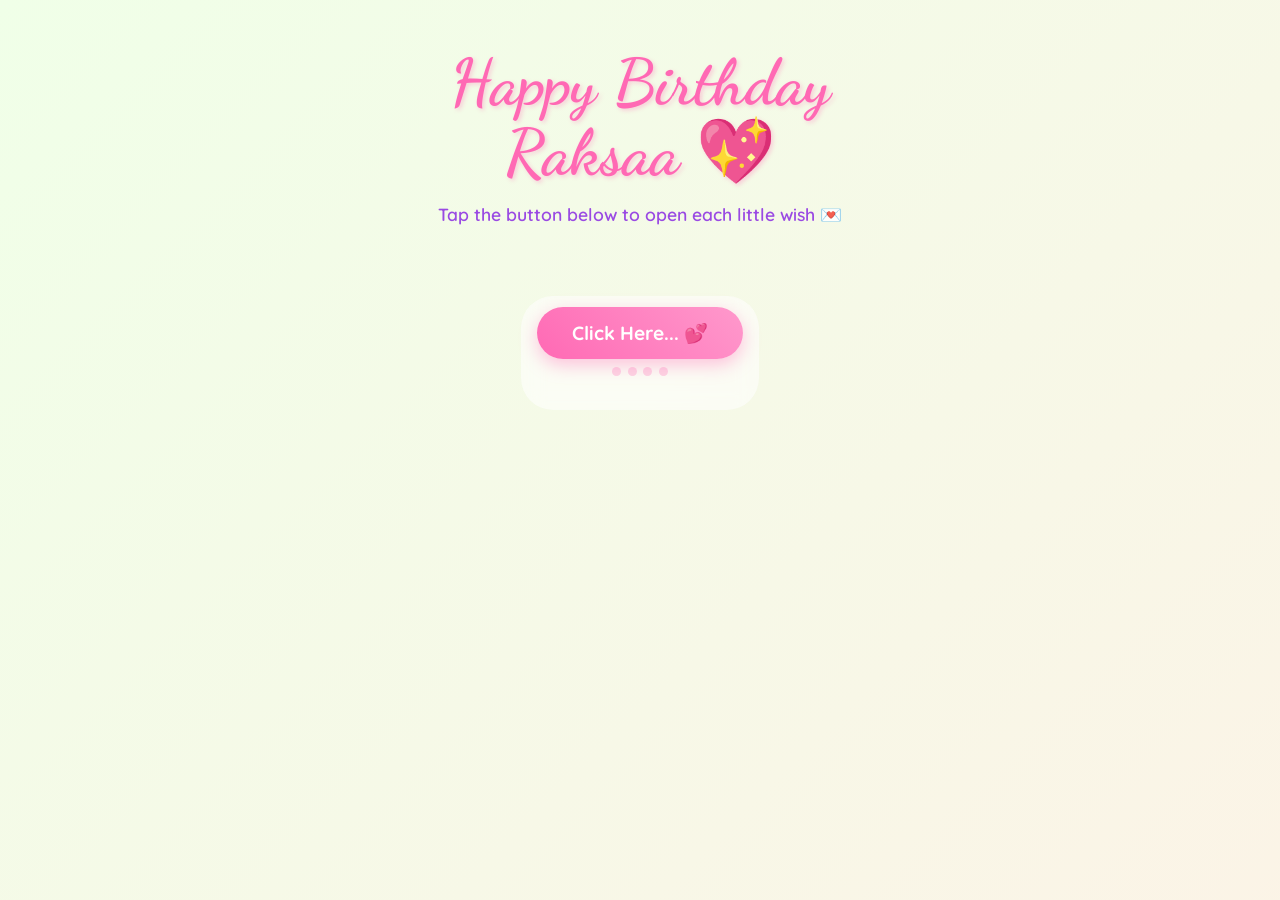
==== cause.html @ 2706ee84 "done" ====
<!DOCTYPE html>
<html lang="en">
<head>
    <meta charset="UTF-8">
    <meta name="viewport" content="width=device-width, initial-scale=1, viewport-fit=cover">
    <meta name="theme-color" content="#ffe6f1">
    <title>Why You're My Best Girlfriend 💖</title>
    <link rel="icon" href="data:image/svg+xml,<svg xmlns=%22http://www.w3.org/2000/svg%22 viewBox=%220 0 100 100%22><text y=%22.9em%22 font-size=%2290%22>💖</text></svg>">
    <link rel="preconnect" href="https://fonts.googleapis.com">
    <link rel="preconnect" href="https://fonts.gstatic.com" crossorigin>
    <link href="https://fonts.googleapis.com/css2?family=Dancing+Script:wght@600;700&family=Quicksand:wght@500;600;700&display=swap" rel="stylesheet">
    <link rel="stylesheet" href="common.css">
    <link rel="stylesheet" href="cause.css">
    <script src="common.js" defer></script>
    <script src="cause.js" defer></script>
</head>
<body class="page-cause">
    <main class="wrap">
        <header class="head">
            <h1>Happy Birthday Raksaa&nbsp;💖</h1>
            <p class="sub">Tap the button below to open each little wish 💌</p>
        </header>

        <section id="reasons-container" class="reasons" aria-live="polite"></section>

        <div class="controls">
            <button class="btn shuffle-button" type="button">Click Here... 💕</button>
            <div class="dots" aria-hidden="true"></div>
            <p class="reason-counter" aria-live="polite"></p>
        </div>

        <section class="ending-section" hidden>
            <div class="ending-photo">
                <img src="./d1.jpg" alt="A smiling portrait" width="972" height="1006">
            </div>
            <p class="ending-text">You're the BESTEST&nbsp;!&nbsp;💖</p>
        </section>
    </main>
</body>
</html>
---- common.css ----
/* =========================================================
   Shared styles – tokens, background, buttons, effects
   ========================================================= */
:root {
    --pink: #ff69b4;
    --pink-soft: #ff99cc;
    --pink-deep: #e0489a;
    --purple: #8a2be2;
    --ink: #4a3a4f;
    --card: rgba(255, 255, 255, 0.88);
    --font-display: 'Dancing Script', 'Bubblegum Sans', cursive;
    --font-body: 'Quicksand', system-ui, -apple-system, 'Segoe UI', Roboto, Arial, sans-serif;
    --radius: 22px;
    --pad: clamp(1rem, 4.5vw, 2rem);
    --ease: cubic-bezier(0.4, 0, 0.2, 1);
}

*,
*::before,
*::after {
    box-sizing: border-box;
    margin: 0;
    padding: 0;
}

html {
    -webkit-text-size-adjust: 100%;
    text-size-adjust: 100%;
    scroll-behavior: smooth;
}

body {
    min-height: 100vh;
    min-height: 100dvh;
    font-family: var(--font-body);
    line-height: 1.55;
    color: var(--ink);
    background: linear-gradient(-45deg, #ffe6f1, #e8ecff, #fff0e6, #f0ffe8);
    background-size: 400% 400%;
    animation: gradientBG 18s ease infinite, pageIn 0.7s ease backwards;
    overflow-x: hidden;
    /* keep content clear of notches / rounded corners */
    padding:
        env(safe-area-inset-top) env(safe-area-inset-right) env(safe-area-inset-bottom) env(safe-area-inset-left);
    transition: opacity 0.55s ease;
}

body.leaving {
    opacity: 0;
}

img {
    display: block;
    max-width: 100%;
}

h1,
h2 {
    text-wrap: balance;
}

p {
    text-wrap: pretty;
}

/* ---------- Button ---------- */
.btn {
    display: inline-flex;
    align-items: center;
    justify-content: center;
    gap: 0.5em;
    min-height: 52px;
    max-width: 100%;
    padding: 0.85rem clamp(1.25rem, 5vw, 2.2rem);
    border: 0;
    border-radius: 999px;
    font: inherit;
    font-weight: 700;
    font-size: clamp(1rem, 0.94rem + 0.35vw, 1.2rem);
    line-height: 1.25;
    text-align: center;
    text-decoration: none;
    color: #fff;
    background: linear-gradient(45deg, var(--pink), var(--pink-soft));
    box-shadow: 0 6px 18px rgba(255, 105, 180, 0.4);
    cursor: pointer;
    transition: transform 0.25s var(--ease), box-shadow 0.25s var(--ease), background 0.3s;
    -webkit-tap-highlight-color: transparent;
    touch-action: manipulation;
}

.btn:active {
    transform: scale(0.96);
}

.btn:focus-visible,
[role='button']:focus-visible,
button:focus-visible,
a:focus-visible {
    outline: 3px solid #fff;
    outline-offset: 3px;
    box-shadow: 0 0 0 6px var(--pink);
}

@media (hover: hover) {
    .btn:hover {
        transform: translateY(-2px) scale(1.04);
        box-shadow: 0 10px 26px rgba(255, 105, 180, 0.55);
    }
}

/* ---------- Floating emoji layer ---------- */
.fx {
    position: fixed;
    inset: 0;
    overflow: hidden;
    pointer-events: none;
    z-index: 0;
}

.floaty {
    position: absolute;
    bottom: -3rem;
    line-height: 1;
    opacity: 0;
    will-change: transform, opacity;
    animation: rise var(--d, 10s) linear forwards;
}

.burst {
    position: fixed;
    left: 0;
    top: 0;
    line-height: 1;
    pointer-events: none;
    z-index: 50;
    will-change: transform, opacity;
    animation: burst 0.9s ease-out forwards;
}

/* ---------- Custom cursor (mouse only) ---------- */
.cursor {
    position: fixed;
    left: 0;
    top: 0;
    width: 28px;
    height: 28px;
    margin: -14px 0 0 -14px;
    pointer-events: none;
    z-index: 9999;
    opacity: 0;
    transition: opacity 0.2s;
}

.cursor.on {
    opacity: 1;
}

.cursor svg {
    width: 100%;
    height: 100%;
    filter: drop-shadow(0 0 5px rgba(255, 105, 180, 0.6));
    transition: transform 0.2s var(--ease);
}

.cursor.big svg {
    transform: scale(1.6);
}

.has-cursor,
.has-cursor * {
    cursor: none !important;
}

/* ---------- Keyframes ---------- */
@keyframes gradientBG {
    0%   { background-position: 0% 50%; }
    50%  { background-position: 100% 50%; }
    100% { background-position: 0% 50%; }
}

@keyframes pageIn {
    from { opacity: 0; }
    to   { opacity: 1; }
}

@keyframes rise {
    0%   { transform: translate3d(0, 0, 0) rotate(0deg); opacity: 0; }
    10%  { opacity: 0.9; }
    90%  { opacity: 0.9; }
    100% {
        transform: translate3d(var(--x, 0), calc(-100vh - 6rem), 0) rotate(var(--r, 180deg));
        opacity: 0;
    }
}

@keyframes burst {
    0% {
        transform: translate(var(--x), var(--y)) scale(0.4);
        opacity: 1;
    }
    100% {
        transform: translate(calc(var(--x) + var(--dx)), calc(var(--y) + var(--dy))) scale(1.25);
        opacity: 0;
    }
}

@keyframes fadeUp {
    from { opacity: 0; transform: translateY(24px); }
    to   { opacity: 1; transform: translateY(0); }
}

/* ---------- Respect "reduce motion" ---------- */
@media (prefers-reduced-motion: reduce) {
    *,
    *::before,
    *::after {
        animation-duration: 0.01ms !important;
        animation-iteration-count: 1 !important;
        transition-duration: 0.01ms !important;
        scroll-behavior: auto !important;
    }

    .fx {
        display: none;
    }
}
---- cause.css ----
/* "Reasons" page */
.wrap {
    position: relative;
    z-index: 1;
    width: min(100%, 44rem);
    margin-inline: auto;
    padding: clamp(1.25rem, 5vw, 3rem) var(--pad) 2rem;
    text-align: center;
}

.head h1 {
    font-family: var(--font-display);
    font-size: clamp(2.2rem, 8.5vw, 4rem);
    font-weight: 700;
    line-height: 1.1;
    color: var(--pink);
    text-shadow: 2px 2px 4px rgba(255, 105, 180, 0.3);
    animation: bounce 2.4s ease-in-out infinite;
}

.sub {
    margin-top: 0.75rem;
    font-size: clamp(0.95rem, 0.88rem + 0.4vw, 1.1rem);
    font-weight: 600;
    color: var(--purple);
    opacity: 0.85;
}

/* ---------- Cards ---------- */
.reasons {
    display: flex;
    flex-direction: column;
    gap: clamp(0.9rem, 3vw, 1.5rem);
    margin-top: clamp(1.25rem, 4vw, 2rem);
}

.reason-card {
    position: relative;
    display: flex;
    flex-direction: column;
    justify-content: center;
    gap: 0.6rem;
    min-height: clamp(170px, 42vw, 230px);
    padding: clamp(2.8rem, 8vw, 3rem) clamp(1.1rem, 5vw, 2rem) clamp(1.3rem, 5vw, 2rem);
    background: var(--card);
    border-radius: var(--radius);
    box-shadow: 0 6px 20px rgba(120, 60, 120, 0.12);
    overflow: hidden;
    cursor: pointer;
    -webkit-tap-highlight-color: transparent;
    touch-action: manipulation;
    transition: transform 0.3s var(--ease), box-shadow 0.3s var(--ease);
    animation: cardIn 0.6s cubic-bezier(0.34, 1.4, 0.64, 1) backwards;
}

.reason-num {
    position: absolute;
    top: 0.7rem;
    left: 0.9rem;
    display: grid;
    place-items: center;
    width: 1.9rem;
    height: 1.9rem;
    border-radius: 50%;
    font-size: 0.85rem;
    font-weight: 700;
    color: #fff;
    background: linear-gradient(45deg, var(--pink), var(--pink-soft));
}

.reason-text {
    position: relative;
    z-index: 1;
    font-size: clamp(1.02rem, 0.92rem + 0.5vw, 1.3rem);
    font-weight: 600;
    line-height: 1.55;
}

.peek-hint {
    position: relative;
    z-index: 1;
    font-size: 0.8rem;
    font-weight: 700;
    color: var(--pink-deep);
    opacity: 0.7;
}

.gif-overlay {
    position: absolute;
    inset: 0;
    display: grid;
    place-items: center;
    padding: 0.6rem;
    background: rgba(255, 255, 255, 0.97);
    opacity: 0;
    pointer-events: none;
    transition: opacity 0.3s;
    z-index: 2;
}

.gif-overlay img {
    width: auto;
    height: 100%;
    max-height: 100%;
    object-fit: contain;
    border-radius: 14px;
}

.reason-card.peek .gif-overlay {
    opacity: 1;
}

@media (hover: hover) {
    .reason-card:hover {
        transform: translateY(-4px);
        box-shadow: 0 10px 28px rgba(255, 105, 180, 0.25);
    }

    .reason-card:hover .gif-overlay {
        opacity: 1;
    }
}

/* ---------- Sticky controls (button never scrolls away) ---------- */
.controls {
    position: sticky;
    bottom: max(0.75rem, env(safe-area-inset-bottom));
    z-index: 5;
    display: flex;
    flex-direction: column;
    align-items: center;
    gap: 0.5rem;
    width: fit-content;
    max-width: 100%;
    margin: clamp(1.5rem, 5vw, 2.25rem) auto 0;
    padding: 0.7rem 1rem 0.6rem;
    border-radius: 32px;
    background: rgba(255, 255, 255, 0.55);
    -webkit-backdrop-filter: blur(10px);
    backdrop-filter: blur(10px);
}

.shuffle-button.story-mode {
    background: linear-gradient(45deg, #9b6dff, #ff6dc7);
    box-shadow: 0 6px 20px rgba(155, 109, 255, 0.45);
    animation: pulse 1.8s ease-in-out infinite;
}

.dots {
    display: flex;
    gap: 0.4rem;
}

.dot {
    width: 9px;
    height: 9px;
    border-radius: 50%;
    background: rgba(255, 105, 180, 0.28);
    transition: background 0.3s, transform 0.3s;
}

.dot.on {
    background: var(--pink);
    transform: scale(1.25);
}

.reason-counter {
    min-height: 1.2em;
    font-size: 0.85rem;
    font-weight: 700;
    color: var(--pink-deep);
    opacity: 0.8;
}

/* ---------- Ending ---------- */
.ending-section {
    margin-top: clamp(2rem, 7vw, 3.5rem);
    padding: 1rem 0 2rem;
}

.ending-section:not([hidden]) {
    animation: fadeUp 0.9s var(--ease) backwards;
}

.ending-photo {
    width: clamp(150px, 42vw, 220px);
    aspect-ratio: 1;
    margin: 0 auto 1.25rem;
    border-radius: 50%;
    padding: 6px;
    background: linear-gradient(45deg, var(--pink), #ffd1dc, #9b6dff);
    box-shadow: 0 10px 30px rgba(255, 105, 180, 0.4);
    animation: pulse 2.6s ease-in-out infinite;
}

.ending-photo img {
    width: 100%;
    height: 100%;
    object-fit: cover;
    object-position: 50% 25%;
    border-radius: 50%;
    border: 4px solid #fff;
}

.ending-text {
    font-family: var(--font-display);
    font-size: clamp(2rem, 8vw, 3rem);
    font-weight: 700;
    color: var(--pink);
}

/* ---------- Keyframes ---------- */
@keyframes bounce {
    0%, 100% { transform: translateY(0); }
    50%      { transform: translateY(-8px); }
}

@keyframes cardIn {
    from { opacity: 0; transform: translateY(40px) scale(0.96); }
    to   { opacity: 1; transform: translateY(0) scale(1); }
}

@keyframes pulse {
    0%, 100% { transform: scale(1); }
    50%      { transform: scale(1.05); }
}

/* short landscape screens */
@media (max-height: 480px) {
    .wrap { padding-top: 1rem; }
    .reason-card { min-height: 130px; }
}
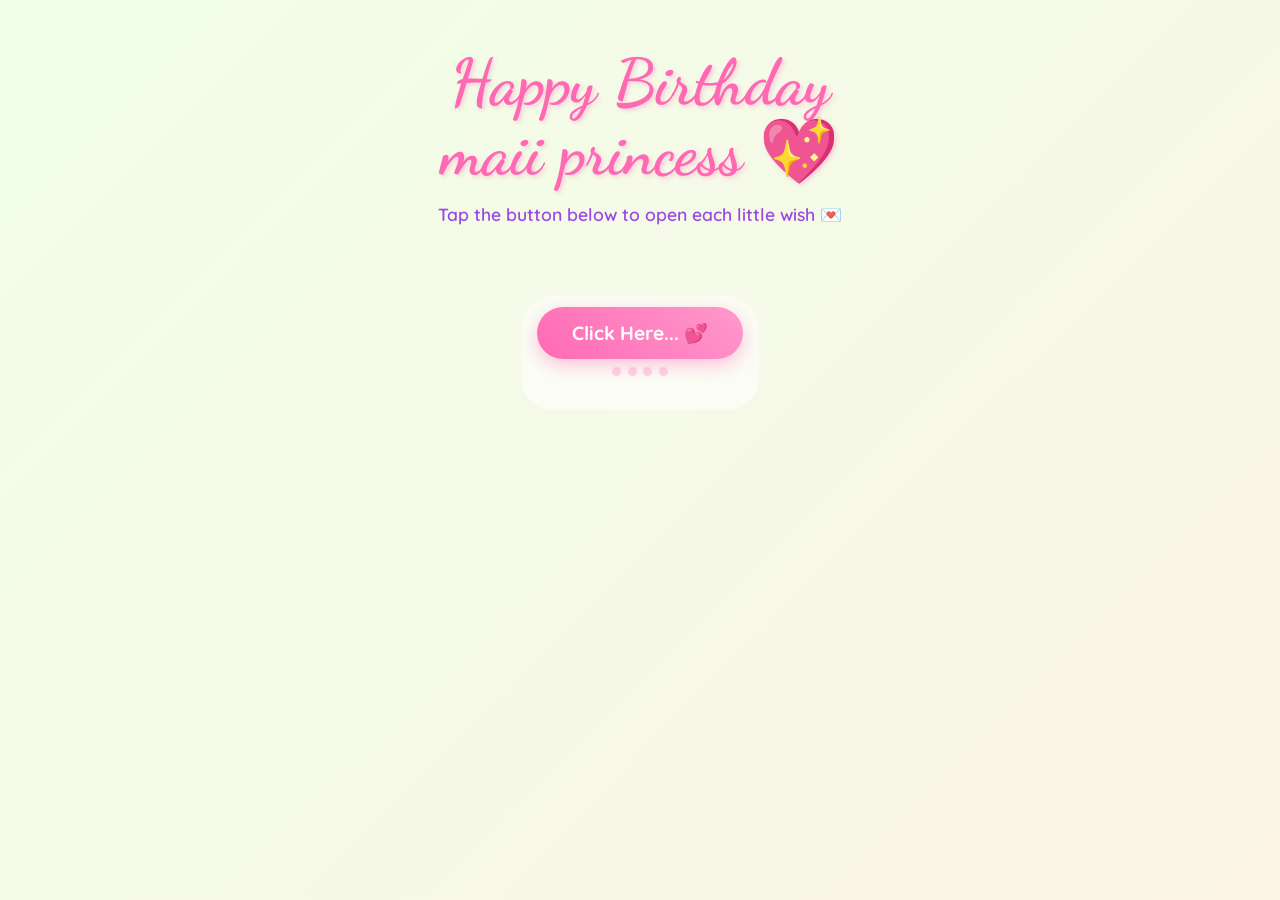
==== commit e3068adf: "doneee" ====
--- a/cause.html
+++ b/cause.html
@@ -17,11 +17,11 @@
 <body class="page-cause">
     <main class="wrap">
         <header class="head">
-            <h1>Happy Birthday Raksaa&nbsp;💖</h1>
+            <h1>Happy Birthday maii princess&nbsp;💖</h1>
             <p class="sub">Tap the button below to open each little wish 💌</p>
         </header>
 
-        <section id="reasons-container" class="reasons" aria-live="polite"></section>
+        <section id="reasons-connpainer" class="reasons" aria-live="polite"></section>
 
         <div class="controls">
             <button class="btn shuffle-button" type="button">Click Here... 💕</button>
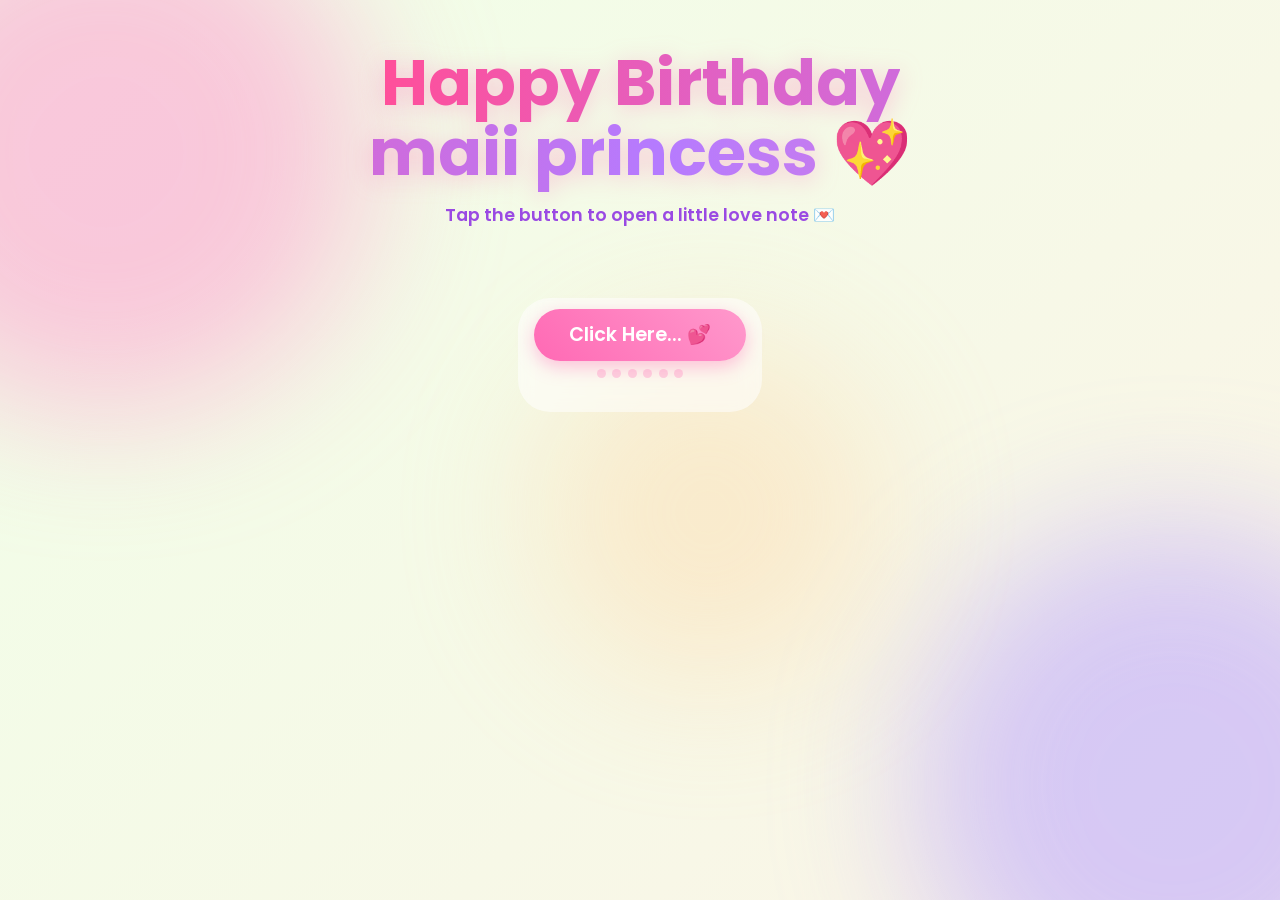
==== commit ee7426a0: "doneeeee" ====
--- a/cause.html
+++ b/cause.html
@@ -4,24 +4,30 @@
     <meta charset="UTF-8">
     <meta name="viewport" content="width=device-width, initial-scale=1, viewport-fit=cover">
     <meta name="theme-color" content="#ffe6f1">
+
     <title>Why You're My Best Girlfriend 💖</title>
+
     <link rel="icon" href="data:image/svg+xml,<svg xmlns=%22http://www.w3.org/2000/svg%22 viewBox=%220 0 100 100%22><text y=%22.9em%22 font-size=%2290%22>💖</text></svg>">
+
+    <!-- Clean and modern font -->
     <link rel="preconnect" href="https://fonts.googleapis.com">
     <link rel="preconnect" href="https://fonts.gstatic.com" crossorigin>
-    <link href="https://fonts.googleapis.com/css2?family=Dancing+Script:wght@600;700&family=Quicksand:wght@500;600;700&display=swap" rel="stylesheet">
+    <link href="https://fonts.googleapis.com/css2?family=Poppins:wght@400;500;600;700&display=swap" rel="stylesheet">
+
     <link rel="stylesheet" href="common.css">
     <link rel="stylesheet" href="cause.css">
+
     <script src="common.js" defer></script>
     <script src="cause.js" defer></script>
 </head>
 <body class="page-cause">
     <main class="wrap">
         <header class="head">
-            <h1>Happy Birthday maii princess&nbsp;💖</h1>
-            <p class="sub">Tap the button below to open each little wish 💌</p>
+            <h1><span class="grad-text">Happy Birthday maii princess</span>&nbsp;💖</h1>
+            <p class="sub">Tap the button to open a little love note 💌</p>
         </header>
 
-        <section id="reasons-connpainer" class="reasons" aria-live="polite"></section>
+        <section id="reasons-container" class="reasons" aria-live="polite"></section>
 
         <div class="controls">
             <button class="btn shuffle-button" type="button">Click Here... 💕</button>
@@ -31,7 +37,7 @@
 
         <section class="ending-section" hidden>
             <div class="ending-photo">
-                <img src="./d1.jpg" alt="A smiling portrait" width="972" height="1006">
+                <img src="./d3.jpg" alt="A smiling portrait" width="960" height="1280">
             </div>
             <p class="ending-text">You're the BESTEST&nbsp;!&nbsp;💖</p>
         </section>
--- a/common.css
+++ b/common.css
@@ -1,6 +1,10 @@
+
 /* =========================================================
    Shared styles – tokens, background, buttons, effects
    ========================================================= */
+
+/* ---------- Colors, fonts, and shared settings ---------- */
+
 :root {
     --pink: #ff69b4;
     --pink-soft: #ff99cc;
@@ -8,12 +12,17 @@
     --purple: #8a2be2;
     --ink: #4a3a4f;
     --card: rgba(255, 255, 255, 0.88);
-    --font-display: 'Dancing Script', 'Bubblegum Sans', cursive;
-    --font-body: 'Quicksand', system-ui, -apple-system, 'Segoe UI', Roboto, Arial, sans-serif;
+
+    /* Clean and modern font */
+    --font-display: 'Poppins', sans-serif;
+    --font-body: 'Poppins', sans-serif;
+
     --radius: 22px;
     --pad: clamp(1rem, 4.5vw, 2rem);
     --ease: cubic-bezier(0.4, 0, 0.2, 1);
 }
+
+/* ---------- Reset ---------- */
 
 *,
 *::before,
@@ -32,16 +41,37 @@
 body {
     min-height: 100vh;
     min-height: 100dvh;
+
     font-family: var(--font-body);
-    line-height: 1.55;
+    font-size: 16px;
+    line-height: 1.65;
+    font-weight: 400;
+
     color: var(--ink);
-    background: linear-gradient(-45deg, #ffe6f1, #e8ecff, #fff0e6, #f0ffe8);
+
+    background: linear-gradient(
+        -45deg,
+        #ffe6f1,
+        #e8ecff,
+        #fff0e6,
+        #f0ffe8
+    );
+
     background-size: 400% 400%;
-    animation: gradientBG 18s ease infinite, pageIn 0.7s ease backwards;
+
+    animation:
+        gradientBG 18s ease infinite,
+        pageIn 0.7s ease backwards;
+
     overflow-x: hidden;
-    /* keep content clear of notches / rounded corners */
+
+    /* Keep content clear of notches and rounded corners */
     padding:
-        env(safe-area-inset-top) env(safe-area-inset-right) env(safe-area-inset-bottom) env(safe-area-inset-left);
+        env(safe-area-inset-top)
+        env(safe-area-inset-right)
+        env(safe-area-inset-bottom)
+        env(safe-area-inset-left);
+
     transition: opacity 0.55s ease;
 }
 
@@ -55,7 +85,11 @@
 }
 
 h1,
-h2 {
+h2,
+h3 {
+    font-family: var(--font-display);
+    font-weight: 600;
+    line-height: 1.3;
     text-wrap: balance;
 }
 
@@ -64,27 +98,50 @@
 }
 
 /* ---------- Button ---------- */
+
 .btn {
+    position: relative;
+    overflow: hidden;
+    isolation: isolate;
+
     display: inline-flex;
     align-items: center;
     justify-content: center;
     gap: 0.5em;
+
     min-height: 52px;
     max-width: 100%;
+
     padding: 0.85rem clamp(1.25rem, 5vw, 2.2rem);
+
     border: 0;
     border-radius: 999px;
-    font: inherit;
-    font-weight: 700;
+
+    font-family: inherit;
+    font-weight: 600;
     font-size: clamp(1rem, 0.94rem + 0.35vw, 1.2rem);
     line-height: 1.25;
+
     text-align: center;
     text-decoration: none;
+
     color: #fff;
-    background: linear-gradient(45deg, var(--pink), var(--pink-soft));
+
+    background: linear-gradient(
+        45deg,
+        var(--pink),
+        var(--pink-soft)
+    );
+
     box-shadow: 0 6px 18px rgba(255, 105, 180, 0.4);
+
     cursor: pointer;
-    transition: transform 0.25s var(--ease), box-shadow 0.25s var(--ease), background 0.3s;
+
+    transition:
+        transform 0.25s var(--ease),
+        box-shadow 0.25s var(--ease),
+        background 0.3s;
+
     -webkit-tap-highlight-color: transparent;
     touch-action: manipulation;
 }
@@ -110,6 +167,7 @@
 }
 
 /* ---------- Floating emoji layer ---------- */
+
 .fx {
     position: fixed;
     inset: 0;
@@ -121,9 +179,12 @@
 .floaty {
     position: absolute;
     bottom: -3rem;
+
     line-height: 1;
     opacity: 0;
+
     will-change: transform, opacity;
+
     animation: rise var(--d, 10s) linear forwards;
 }
 
@@ -131,23 +192,31 @@
     position: fixed;
     left: 0;
     top: 0;
+
     line-height: 1;
     pointer-events: none;
     z-index: 50;
+
     will-change: transform, opacity;
+
     animation: burst 0.9s ease-out forwards;
 }
 
 /* ---------- Custom cursor (mouse only) ---------- */
+
 .cursor {
     position: fixed;
     left: 0;
     top: 0;
+
     width: 28px;
     height: 28px;
+
     margin: -14px 0 0 -14px;
+
     pointer-events: none;
     z-index: 9999;
+
     opacity: 0;
     transition: opacity 0.2s;
 }
@@ -159,7 +228,11 @@
 .cursor svg {
     width: 100%;
     height: 100%;
-    filter: drop-shadow(0 0 5px rgba(255, 105, 180, 0.6));
+
+    filter: drop-shadow(
+        0 0 5px rgba(255, 105, 180, 0.6)
+    );
+
     transition: transform 0.2s var(--ease);
 }
 
@@ -173,44 +246,93 @@
 }
 
 /* ---------- Keyframes ---------- */
+
 @keyframes gradientBG {
-    0%   { background-position: 0% 50%; }
-    50%  { background-position: 100% 50%; }
-    100% { background-position: 0% 50%; }
+    0% {
+        background-position: 0% 50%;
+    }
+
+    50% {
+        background-position: 100% 50%;
+    }
+
+    100% {
+        background-position: 0% 50%;
+    }
 }
 
 @keyframes pageIn {
-    from { opacity: 0; }
-    to   { opacity: 1; }
+    from {
+        opacity: 0;
+    }
+
+    to {
+        opacity: 1;
+    }
 }
 
 @keyframes rise {
-    0%   { transform: translate3d(0, 0, 0) rotate(0deg); opacity: 0; }
-    10%  { opacity: 0.9; }
-    90%  { opacity: 0.9; }
+    0% {
+        transform: translate3d(0, 0, 0) rotate(0deg);
+        opacity: 0;
+    }
+
+    10% {
+        opacity: 0.9;
+    }
+
+    90% {
+        opacity: 0.9;
+    }
+
     100% {
-        transform: translate3d(var(--x, 0), calc(-100vh - 6rem), 0) rotate(var(--r, 180deg));
+        transform:
+            translate3d(
+                var(--x, 0),
+                calc(-100vh - 6rem),
+                0
+            )
+            rotate(var(--r, 180deg));
+
         opacity: 0;
     }
 }
 
 @keyframes burst {
     0% {
-        transform: translate(var(--x), var(--y)) scale(0.4);
+        transform:
+            translate(var(--x), var(--y))
+            scale(0.4);
+
         opacity: 1;
     }
+
     100% {
-        transform: translate(calc(var(--x) + var(--dx)), calc(var(--y) + var(--dy))) scale(1.25);
+        transform:
+            translate(
+                calc(var(--x) + var(--dx)),
+                calc(var(--y) + var(--dy))
+            )
+            scale(1.25);
+
         opacity: 0;
     }
 }
 
 @keyframes fadeUp {
-    from { opacity: 0; transform: translateY(24px); }
-    to   { opacity: 1; transform: translateY(0); }
-}
-
-/* ---------- Respect "reduce motion" ---------- */
+    from {
+        opacity: 0;
+        transform: translateY(24px);
+    }
+
+    to {
+        opacity: 1;
+        transform: translateY(0);
+    }
+}
+
+/* ---------- Respect reduced motion ---------- */
+
 @media (prefers-reduced-motion: reduce) {
     *,
     *::before,
@@ -225,3 +347,179 @@
         display: none;
     }
 }
+
+/* =========================================================
+   Cool layer: aurora, shine, gradient text, trail
+   ========================================================= */
+
+/* ---------- Aurora background ---------- */
+
+.aurora {
+    position: fixed;
+    inset: 0;
+
+    overflow: hidden;
+    pointer-events: none;
+    z-index: 0;
+}
+
+.aurora i {
+    position: absolute;
+
+    width: min(60vw, 520px);
+    aspect-ratio: 1;
+
+    border-radius: 50%;
+    filter: blur(70px);
+    opacity: 0.55;
+
+    will-change: transform;
+
+    animation: drift 24s ease-in-out infinite alternate;
+}
+
+.aurora i:nth-child(1) {
+    background: #ff9ccf;
+    top: -12%;
+    left: -12%;
+}
+
+.aurora i:nth-child(2) {
+    background: #b9a4ff;
+    bottom: -16%;
+    right: -12%;
+
+    animation-duration: 30s;
+}
+
+.aurora i:nth-child(3) {
+    background: #ffd6a5;
+    top: 38%;
+    left: 42%;
+
+    width: min(40vw, 340px);
+    opacity: 0.4;
+
+    animation-duration: 36s;
+}
+
+@keyframes drift {
+    to {
+        transform: translate3d(8vw, 6vh, 0) scale(1.18);
+    }
+}
+
+/* ---------- Light sweep across buttons ---------- */
+
+.btn::before {
+    content: '';
+
+    position: absolute;
+    inset: 0;
+    z-index: -1;
+
+    background: linear-gradient(
+        110deg,
+        transparent 30%,
+        rgba(255, 255, 255, 0.6) 50%,
+        transparent 70%
+    );
+
+    translate: -120% 0;
+
+    animation: shine 3.8s ease-in-out 1.5s infinite;
+}
+
+@keyframes shine {
+    0% {
+        translate: -120% 0;
+    }
+
+    40%,
+    100% {
+        translate: 120% 0;
+    }
+}
+
+/* ---------- Gradient headline ---------- */
+
+.grad-text {
+    background: linear-gradient(
+        90deg,
+        #ff4f9a,
+        #b57bff,
+        #ff7eb6,
+        #ff4f9a
+    );
+
+    background-size: 250% 100%;
+
+    -webkit-background-clip: text;
+    background-clip: text;
+
+    color: transparent;
+    -webkit-text-fill-color: transparent;
+
+    animation: shimmer 7s linear infinite;
+
+    filter: drop-shadow(
+        0 4px 12px rgba(255, 105, 180, 0.35)
+    );
+}
+
+@keyframes shimmer {
+    to {
+        background-position: -250% 0;
+    }
+}
+
+/* ---------- Sparkle trail behind the mouse ---------- */
+
+.trail {
+    position: fixed;
+    left: 0;
+    top: 0;
+
+    line-height: 1;
+    pointer-events: none;
+    z-index: 9998;
+
+    animation: trail 0.85s ease-out forwards;
+}
+
+@keyframes trail {
+    from {
+        transform:
+            translate(var(--x), var(--y))
+            scale(1);
+
+        opacity: 0.9;
+    }
+
+    to {
+        transform:
+            translate(
+                calc(var(--x) + var(--dx)),
+                calc(var(--y) + 26px)
+            )
+            scale(0.3);
+
+        opacity: 0;
+    }
+}
+
+/* ---------- Reduced motion for cool effects ---------- */
+
+@media (prefers-reduced-motion: reduce) {
+    .aurora i {
+        animation: none;
+    }
+
+    .btn::before {
+        display: none;
+    }
+
+    .grad-text {
+        animation: none;
+    }
+}
--- a/cause.css
+++ b/cause.css
@@ -14,7 +14,6 @@
     font-weight: 700;
     line-height: 1.1;
     color: var(--pink);
-    text-shadow: 2px 2px 4px rgba(255, 105, 180, 0.3);
     animation: bounce 2.4s ease-in-out infinite;
 }
 
@@ -26,100 +25,178 @@
     opacity: 0.85;
 }
 
-/* ---------- Cards ---------- */
+/* ---------- Love notes ---------- */
 .reasons {
     display: flex;
     flex-direction: column;
-    gap: clamp(0.9rem, 3vw, 1.5rem);
+    gap: clamp(1rem, 4vw, 1.75rem);
     margin-top: clamp(1.25rem, 4vw, 2rem);
 }
 
-.reason-card {
+.note {
     position: relative;
-    display: flex;
-    flex-direction: column;
-    justify-content: center;
-    gap: 0.6rem;
-    min-height: clamp(170px, 42vw, 230px);
-    padding: clamp(2.8rem, 8vw, 3rem) clamp(1.1rem, 5vw, 2rem) clamp(1.3rem, 5vw, 2rem);
-    background: var(--card);
-    border-radius: var(--radius);
-    box-shadow: 0 6px 20px rgba(120, 60, 120, 0.12);
-    overflow: hidden;
-    cursor: pointer;
-    -webkit-tap-highlight-color: transparent;
-    touch-action: manipulation;
-    transition: transform 0.3s var(--ease), box-shadow 0.3s var(--ease);
+    rotate: var(--tilt, 0deg);
     animation: cardIn 0.6s cubic-bezier(0.34, 1.4, 0.64, 1) backwards;
 }
 
-.reason-num {
-    position: absolute;
-    top: 0.7rem;
-    left: 0.9rem;
+/* closed envelope */
+.env {
+    position: relative;
+    width: min(100%, 300px);
+    height: 140px;
+    margin: 3.6rem auto 0;   /* room for the flap to swing open */
+    border-radius: 12px;
+    background: linear-gradient(160deg, #ffd9ea, #ffc0dc);
+    box-shadow: 0 12px 28px rgba(255, 105, 180, 0.35);
+    perspective: 700px;
+    transition: height 0.6s var(--ease) 0.2s, opacity 0.5s ease 0.2s, margin 0.6s var(--ease) 0.2s;
+}
+
+.env::before,
+.env::after {
+    content: '';
+    position: absolute;
+    bottom: 0;
+    width: 51%;
+    height: 62%;
+    background: #ffb1d3;
+}
+
+.env::before { left: 0;  clip-path: polygon(0 100%, 0 0, 100% 100%); border-bottom-left-radius: 12px; }
+.env::after  { right: 0; clip-path: polygon(100% 100%, 100% 0, 0 100%); border-bottom-right-radius: 12px; background: #ffa6cd; }
+
+.flap {
+    position: absolute;
+    top: 0;
+    left: 0;
+    width: 100%;
+    height: 66%;
+    z-index: 3;
+    background: linear-gradient(#ff9ac8, #ffaad2);
+    clip-path: polygon(0 0, 100% 0, 50% 100%);
+    border-top-left-radius: 12px;
+    border-top-right-radius: 12px;
+    transform-origin: top center;
+    transition: transform 0.6s cubic-bezier(0.4, 0, 0.2, 1);
+}
+
+.seal {
+    position: absolute;
+    left: 50%;
+    top: 58%;
+    z-index: 4;
     display: grid;
     place-items: center;
-    width: 1.9rem;
-    height: 1.9rem;
+    width: 44px;
+    height: 44px;
+    translate: -50% -50%;
     border-radius: 50%;
-    font-size: 0.85rem;
+    font-size: 1.3rem;
+    background: radial-gradient(circle at 35% 30%, #ff6fae, #d62f7f);
+    box-shadow: 0 3px 8px rgba(160, 20, 90, 0.45);
+    animation: pulse 1.6s ease-in-out infinite;
+    transition: opacity 0.3s, scale 0.3s;
+}
+
+.env-num {
+    position: absolute;
+    top: 8px;
+    left: 10px;
+    z-index: 5;
+    font-size: 0.8rem;
     font-weight: 700;
     color: #fff;
-    background: linear-gradient(45deg, var(--pink), var(--pink-soft));
-}
-
-.reason-text {
+    opacity: 0.9;
+}
+
+.note.open .flap { transform: rotateX(180deg); }
+.note.open .seal { opacity: 0; scale: 0.3; }
+.note.gone .env  { height: 0; opacity: 0; margin-top: -4px; }
+.paper::before { opacity: 0; transition: opacity 0.5s ease 0.7s; }
+.note.gone .paper::before { opacity: 0.9; }
+
+/* letter paper */
+.note-body {
+    display: grid;
+    grid-template-rows: 0fr;
+    transition: grid-template-rows 0.9s var(--ease);
+}
+
+.note.gone .note-body { grid-template-rows: 1fr; }
+.paper-wrap { overflow: hidden; min-height: 0; padding-top: 6px; }
+
+.paper {
     position: relative;
-    z-index: 1;
-    font-size: clamp(1.02rem, 0.92rem + 0.5vw, 1.3rem);
+    padding: clamp(1.3rem, 5vw, 2rem) clamp(1.1rem, 5vw, 2rem) clamp(1.1rem, 4vw, 1.5rem) clamp(2.6rem, 9vw, 3.6rem);
+    text-align: left;
+    color: #5a3a52;
+    background:
+        linear-gradient(90deg, transparent clamp(2rem, 7vw, 2.9rem), rgba(255, 105, 150, 0.45) clamp(2rem, 7vw, 2.9rem), rgba(255, 105, 150, 0.45) calc(clamp(2rem, 7vw, 2.9rem) + 2px), transparent calc(clamp(2rem, 7vw, 2.9rem) + 2px)),
+        repeating-linear-gradient(#fffaf3 0 31px, #ffd9e6 31px 32px);
+    border-radius: 6px 14px 14px 6px;
+    box-shadow: 0 12px 30px rgba(120, 60, 120, 0.2), 0 0 0 1px rgba(255, 255, 255, 0.7);
+}
+
+.paper::before { /* tape */
+    content: '';
+    position: absolute;
+    top: -12px;
+    left: 50%;
+    width: 84px;
+    height: 22px;
+    translate: -50% 0;
+    rotate: -3deg;
+    border-radius: 3px;
+    background: #d9ccff;
+    opacity: 0.9;
+    box-shadow: 0 1px 3px rgba(0, 0, 0, 0.12);
+}
+
+.note-title {
+    margin-bottom: 0.4rem;
+    font-family: var(--font-display);
+    font-size: clamp(1.5rem, 1.2rem + 1.6vw, 2.1rem);
+    font-weight: 700;
+    line-height: 1.2;
+    color: var(--pink);
+}
+
+.note-text {
+    font-family: var(--font-display);
+    font-size: clamp(1.25rem, 1.05rem + 1.1vw, 1.7rem);
     font-weight: 600;
-    line-height: 1.55;
-}
-
-.peek-hint {
-    position: relative;
-    z-index: 1;
-    font-size: 0.8rem;
-    font-weight: 700;
+    line-height: 32px;   /* sits on the ruled lines */
+}
+
+.note-text .rest { visibility: hidden; }
+
+.note-sign {
+    margin-top: 0.6rem;
+    font-family: var(--font-display);
+    font-size: clamp(1.2rem, 1rem + 1vw, 1.6rem);
+    font-weight: 700;
+    text-align: right;
     color: var(--pink-deep);
-    opacity: 0.7;
-}
-
-.gif-overlay {
-    position: absolute;
-    inset: 0;
-    display: grid;
-    place-items: center;
-    padding: 0.6rem;
-    background: rgba(255, 255, 255, 0.97);
     opacity: 0;
-    pointer-events: none;
-    transition: opacity 0.3s;
-    z-index: 2;
-}
-
-.gif-overlay img {
-    width: auto;
-    height: 100%;
-    max-height: 100%;
-    object-fit: contain;
+    transition: opacity 0.8s ease 0.3s;
+}
+
+.note-gif {
+    display: block;
+    width: min(100%, 220px);
+    max-height: 190px;
+    margin: 0.9rem auto 0;
+    object-fit: cover;
     border-radius: 14px;
-}
-
-.reason-card.peek .gif-overlay {
-    opacity: 1;
-}
-
-@media (hover: hover) {
-    .reason-card:hover {
-        transform: translateY(-4px);
-        box-shadow: 0 10px 28px rgba(255, 105, 180, 0.25);
-    }
-
-    .reason-card:hover .gif-overlay {
-        opacity: 1;
-    }
-}
+    border: 4px solid #fff;
+    box-shadow: 0 6px 16px rgba(255, 105, 180, 0.3);
+    rotate: -2deg;
+    opacity: 0;
+    transition: opacity 0.8s ease 0.6s;
+}
+
+.note-text.typed-done ~ .note-sign,
+.note-text.typed-done ~ .note-gif { opacity: 1; }
 
 /* ---------- Sticky controls (button never scrolls away) ---------- */
 .controls {
@@ -228,5 +305,4 @@
 /* short landscape screens */
 @media (max-height: 480px) {
     .wrap { padding-top: 1rem; }
-    .reason-card { min-height: 130px; }
-}
+}
